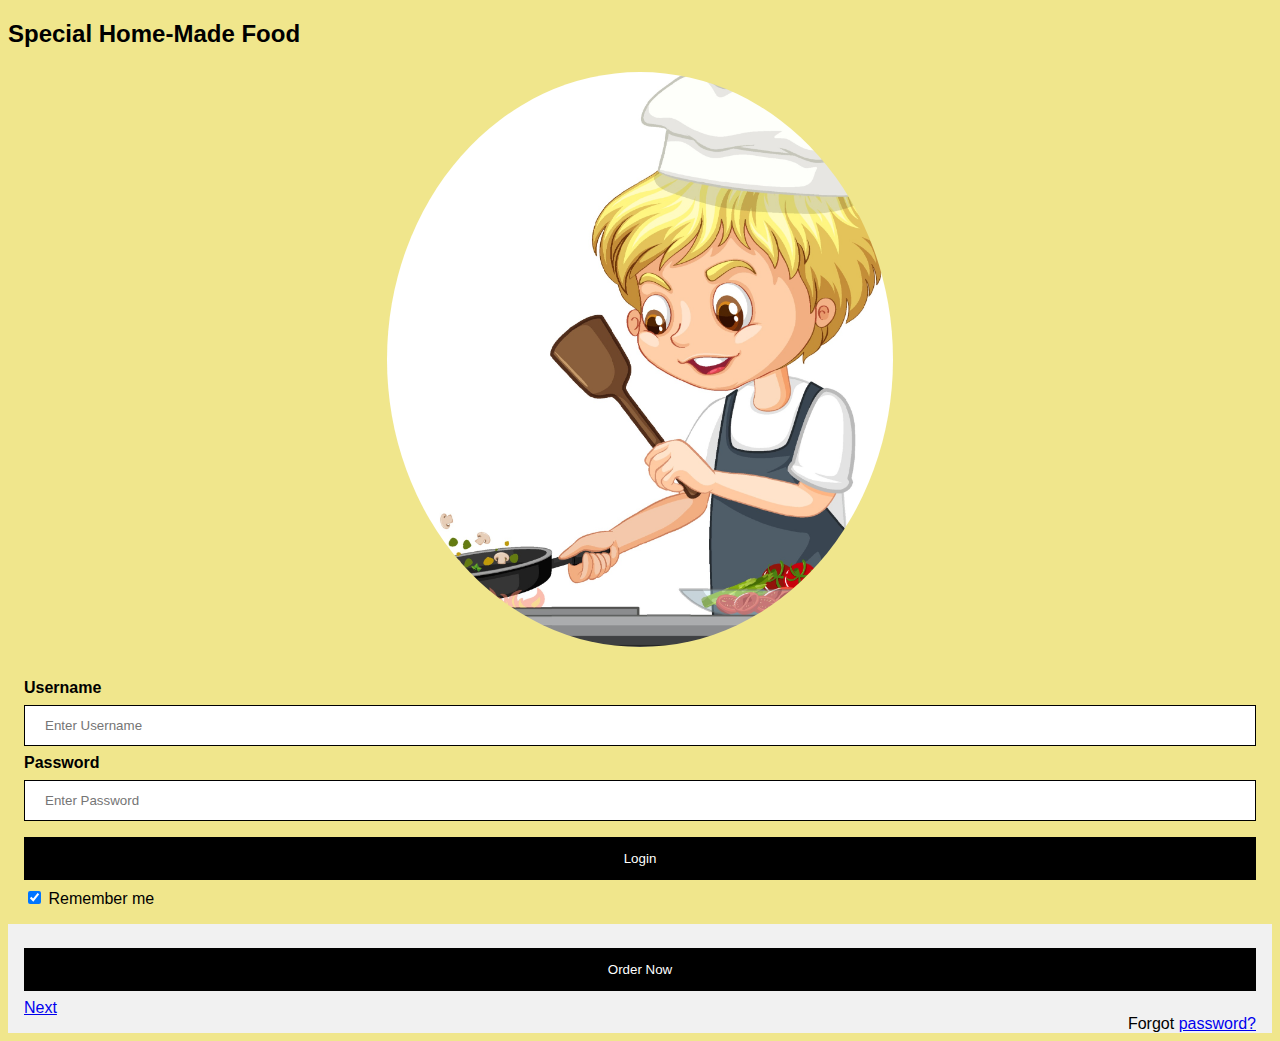
==== index.html @ ca4c6363 "sad" ====
<!DOCTYPE html>
<html lang="en">
<head>
    <meta charset="UTF-8">
    <meta name="viewport" content="width=device-width, initial-scale=1.0">
    <title>Document</title>
    <style>
        body{
            background-color: khaki;
        }
        body {font-family: Arial, Helvetica, sans-serif;}
        form {border: 3px #000;}
        
        input[type=text], input[type=password] {
          width: 100%;
          padding: 12px 20px;
          margin: 8px 0;
          display: inline-block;
          border: 1px solid #000;
          box-sizing: border-box;
        }
        
        button {
          background-color:black;
          color: white;
          padding: 14px 20px;
          margin: 8px 0;
          border: none;
          cursor: pointer;
          width: 100%;
        }
        
        button:hover {
          opacity: 0.8;
        }
        
        .orederbtn {
          width: auto;
          padding: 10px 18px;
          background-color: #f44336;
        }
        
        .imgcontainer {
          text-align: center;
          margin: 24px 0 12px 0;
        }
        
        img.avatar {
          width: 40%;
          border-radius: 50%;
        }
        
        .container {
          padding: 16px;
        }
        
        span.psw {
          float: right;
          padding-top: 16px;
        }
        
        /* Change styles for span and cancel button on extra small screens */
        @media screen and (max-width: 300px) {
          span.psw {
             display: block;
             float: none;
          }
          .orderbtn {
             width: 100%;
          }
        }
        </style>
</head>
<body>
   
    
<h2>Special Home-Made Food</h2>


  <div class="imgcontainer">
    <img src="imagelogo/ranna.jpg" alt="Avatar" class="avatar">
  </div>

  <div class="container">
    <label for="uname"><b>Username</b></label>
    <input type="text" placeholder="Enter Username" name="uname" required>

    <label for="psw"><b>Password</b></label>
    <input type="password" placeholder="Enter Password" name="psw" required>
        
    <button type="submit">Login</button>
    
    <label>
      <input type="checkbox" checked="checked" name="remember"> Remember me
    </label>
  </div>

  <div class="container" style="background-color:#f1f1f1">
   
    <button type="button" class="cancelbtn">Order Now</button>

    <span class="psw">Forgot <a href="#">password?</a></span>
    <a href="login.html">Next </a>
  </div>
</form>
    
</body>
</html>
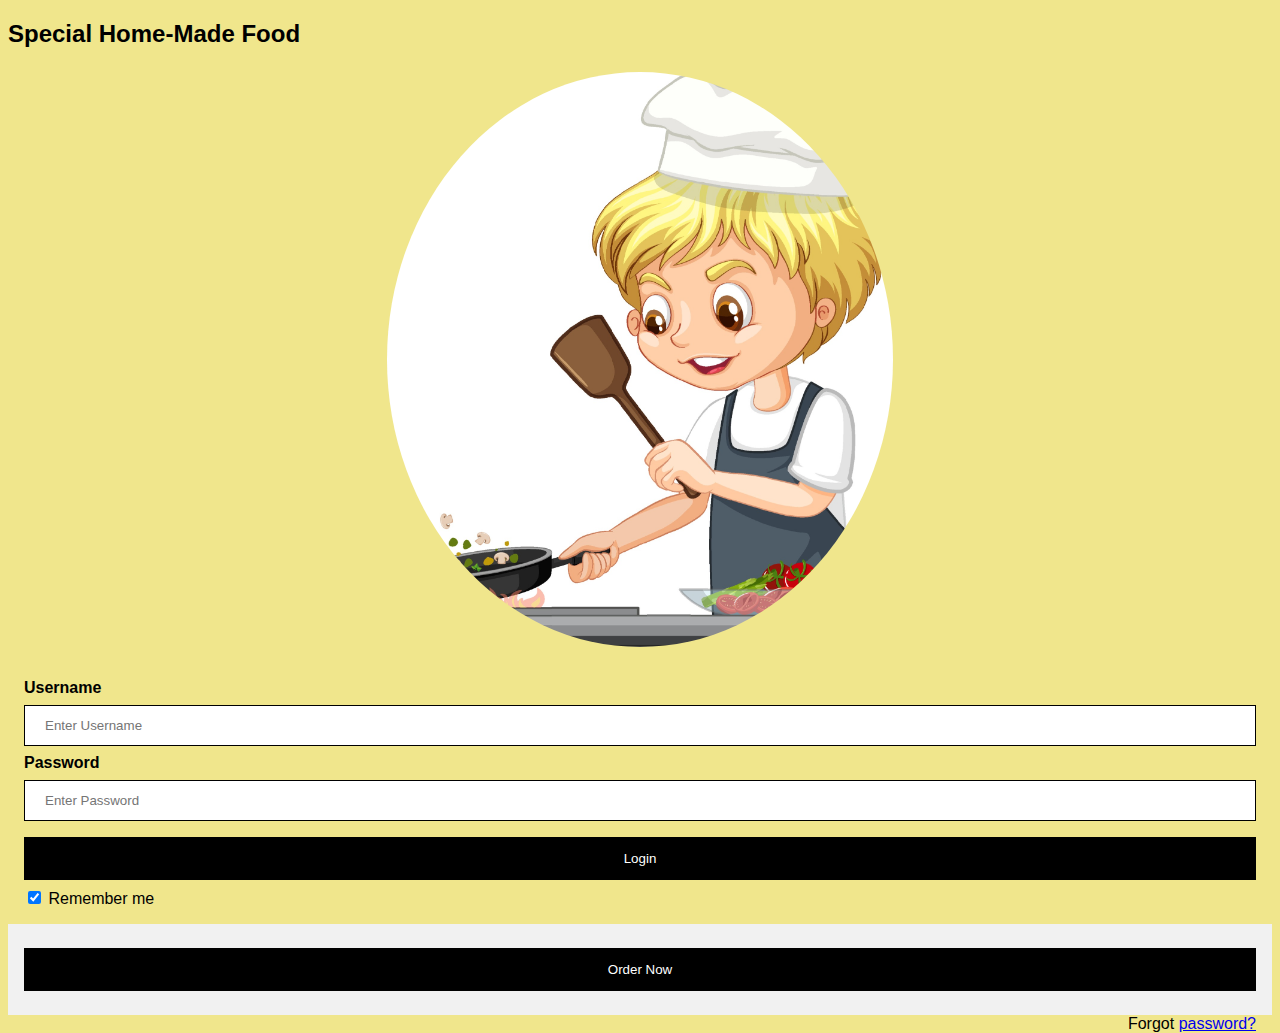
==== commit 467b2658: "alu" ====
--- a/index.html
+++ b/index.html
@@ -76,31 +76,29 @@
     
 <h2>Special Home-Made Food</h2>
 
-
   <div class="imgcontainer">
     <img src="imagelogo/ranna.jpg" alt="Avatar" class="avatar">
   </div>
-
   <div class="container">
     <label for="uname"><b>Username</b></label>
     <input type="text" placeholder="Enter Username" name="uname" required>
-
     <label for="psw"><b>Password</b></label>
-    <input type="password" placeholder="Enter Password" name="psw" required>
-        
+    <input type="password" placeholder="Enter Password" name="psw" required>   
     <button type="submit">Login</button>
-    
     <label>
       <input type="checkbox" checked="checked" name="remember"> Remember me
     </label>
   </div>
 
   <div class="container" style="background-color:#f1f1f1">
+    <a href="login.html">
+      <button type="button" class="cancelbtn" >Order Now</button>
+     </a>
    
-    <button type="button" class="cancelbtn">Order Now</button>
+
 
     <span class="psw">Forgot <a href="#">password?</a></span>
-    <a href="login.html">Next </a>
+ 
   </div>
 </form>
     
